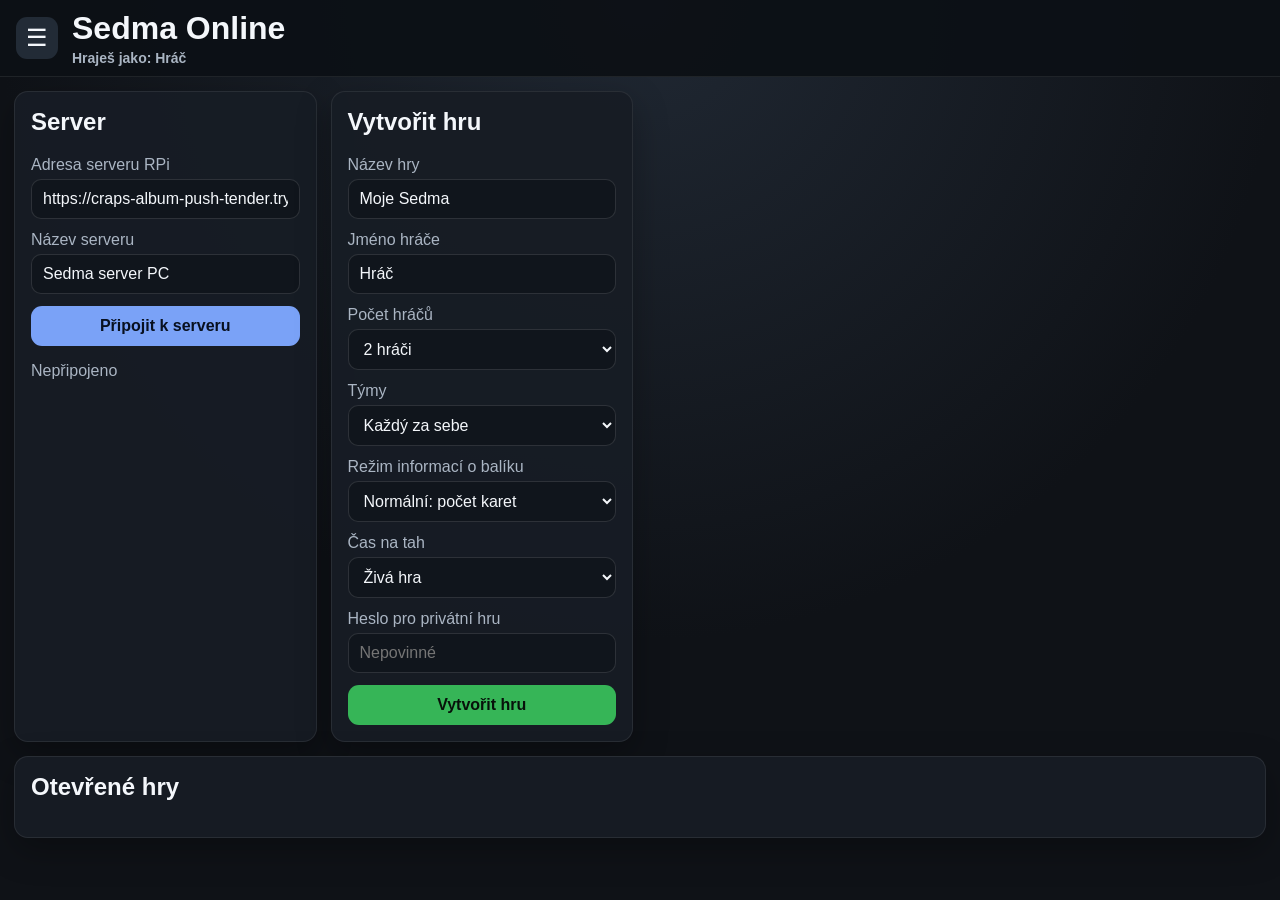
==== games/sedma-web/client/index.html @ 1f587c12 "Add files via upload" ====
<!DOCTYPE html>
<html lang="cs">
<head>
    <meta charset="UTF-8">
    <title>Sedma Online</title>
    <meta name="viewport" content="width=device-width, initial-scale=1.0">
    <link rel="stylesheet" href="css/style.css">
</head>
<body>
    <div class="app-shell">
        <header class="app-header">
            <button id="menuButton" class="menu-button" type="button" title="Menu">☰</button>
            <div class="app-title">
                <h1>Sedma Online</h1>
                <p id="activePlayerName" class="active-player-name">Nepřihlášen</p>
            </div>
        </header>

        <main class="screen-layout">
            <section id="menuScreen" class="screen active">
                <div class="panel">
                    <h2>Server</h2>
                    <label>
                        Adresa serveru RPi
                        <input id="serverUrlInput" type="text" value="https://craps-album-push-tender.trycloudflare.com ">
                    </label>
                    <label>
                        Název serveru
                        <input id="serverNameInput" type="text" value="Sedma server PC">
                    </label>
                    <button id="connectButton" class="secondary-button" type="button">Připojit k serveru</button>
                    <p id="connectionStatus" class="status-text">Nepřipojeno</p>
                </div>

                <div class="panel">
                    <h2>Vytvořit hru</h2>

                    <label>Název hry<input id="gameNameInput" type="text" value="Moje Sedma"></label>
                    <label>Jméno hráče<input id="playerNameInput" type="text" value="Hráč"></label>

                    <label>
                        Počet hráčů
                        <select id="maxPlayersSelect">
                            <option value="2">2 hráči</option>
                            <option value="3">3 hráči</option>
                            <option value="4">4 hráči</option>
                        </select>
                    </label>

                    <label>
                        Týmy
                        <select id="teamModeSelect">
                            <option value="solo">Každý za sebe</option>
                            <option value="opposite">Standard: 1+3 proti 2+4</option>
                            <option value="random">Náhodné týmy</option>
                        </select>
                    </label>

                    <label>
                        Režim informací o balíku
                        <select id="assistModeSelect">
                            <option value="normal">Normální: počet karet</option>
                            <option value="blind">Slepý: nic během hry</option>
                            <option value="amateur">Začátečník: seznam karet v balíku</option>
                        </select>
                    </label>

                    <label>
                        Čas na tah
                        <select id="turnTimeModeSelect">
                            <option value="live">Živá hra</option>
                            <option value="1h">1 hodina</option>
                            <option value="12h">12 hodin</option>
                            <option value="24h">24 hodin</option>
                        </select>
                    </label>

                    <label>Heslo pro privátní hru<input id="passwordInput" type="text" placeholder="Nepovinné"></label>
                    <button id="createGameButton" class="primary-button" type="button">Vytvořit hru</button>
                </div>

                <div class="panel wide-panel">
                    <h2>Otevřené hry</h2>
                    <div id="gamesList" class="games-list"></div>
                </div>
            </section>

            <section id="lobbyScreen" class="screen">
                <div class="panel lobby-panel">
                    <h2 id="lobbyTitle">Lobby</h2>
                    <p id="lobbyInfo"></p>
                    <div id="playersList" class="players-list"></div>
                    <div class="lobby-actions">
                        <button id="readyButton" class="primary-button" type="button">Jsem připraven</button>
                        <button id="fillBotsButton" class="secondary-button" type="button">Doplnit počítače</button>
                    </div>
                </div>
            </section>

            <section id="gameScreen" class="screen">
                <div class="game-layout">
                    <aside id="desktopSidePanel" class="desktop-side-panel">
                        <div class="side-panel-header">
                            <strong>Menu hry</strong>
                            <button id="closeSidePanelButton" class="secondary-button small" type="button">Zavřít</button>
                        </div>

                        <h3>Hra</h3>
                        <div id="sideGameInfo" class="side-box"></div>

                        <h3>Hráči</h3>
                        <div id="sidePlayersInfo" class="side-box"></div>

                        <h3>Pozice balíčku</h3>
                        <div class="deck-position-buttons">
                            <button class="deck-pos-button" data-deck-position="left" type="button">Vlevo</button>
                            <button class="deck-pos-button active" data-deck-position="center" type="button">Střed</button>
                            <button class="deck-pos-button" data-deck-position="right" type="button">Vpravo</button>
                        </div>

                        <h3>Akce</h3>
                        <button id="leaveGameSideButton" class="danger-button full" type="button">Opustit hru</button>
                        <button id="leaveTableSideButton" class="danger-button full" type="button">Odejít od stolu</button>
                    </aside>

                    <div id="gameTable" class="game-table deck-pos-center">
                        <div class="player-zone player-top" id="playerTop"></div>
                        <div class="player-zone player-left" id="playerLeft"></div>
                        <div class="player-zone player-right" id="playerRight"></div>

                        <div class="table-center">
                            <div id="serverSpinner" class="server-spinner hidden"></div>
                            <button id="deckButton" class="deck-button" type="button" title="Klikni pro informace o balíku">
                                <span id="deckInfoBadge" class="deck-info-badge hidden"></span>
                            </button>
                            <div id="playedCards" class="played-cards"></div>
                            <div id="resultOverlay" class="result-overlay hidden"></div>
                        </div>

                        <div class="player-bottom-area">
                            <button id="discardSlot" class="discard-slot" type="button">Odklad</button>
                            <div class="bottom-main-area">
                                <div class="player-zone player-bottom" id="playerBottom"></div>
                                <button id="fireButton" class="fire-button hidden" type="button">FIRE</button>
                                <button id="passButton" class="pass-button hidden" type="button">PASS</button>
                            </div>
                        </div>
                    </div>
                </div>
            </section>
        </main>
    </div>

    <div id="toast" class="toast hidden"></div>

    <div id="deckModal" class="modal hidden">
        <div class="modal-card">
            <button id="deckModalCloseButton" class="modal-close" type="button">×</button>
            <h2>Informace o balíku</h2>
            <div id="deckModalContent"></div>
        </div>
    </div>

    <script src="https://cdn.socket.io/4.7.5/socket.io.min.js"></script>
    <script src="js/app.js"></script>
</body>
</html>
---- games/sedma-web/client/css/style.css ----
:root {
    --bg: #0f1217;
    --panel: #171d25;
    --panel-2: #222b36;
    --text: #f4f7fb;
    --muted: #aab5c3;
    --accent: #36b557;
    --danger: #d73f3f;
    --danger-dark: #9d2525;
    --table: #15502e;
    --table-dark: #0f321f;
    --wood: #6b4328;
    --border-soft: rgba(255,255,255,0.12);
    --card-w: clamp(54px, 7.8vmin, 92px);
    --card-h: clamp(78px, 11.2vmin, 132px);
    --my-card-w: clamp(70px, 9.6vmin, 118px);
    --my-card-h: clamp(100px, 13.8vmin, 168px);
    --overlap: clamp(-44px, -3.4vmin, -22px);
    --radius: 14px;
}

* { box-sizing: border-box; }
html, body { margin: 0; min-height: 100%; }
body {
    font-family: Arial, Helvetica, sans-serif;
    background: radial-gradient(circle at top, #202833 0%, var(--bg) 58%);
    color: var(--text);
    overflow: hidden;
}
button, input, select { font: inherit; }
button { touch-action: manipulation; }

.app-shell { min-height: 100vh; display: flex; flex-direction: column; }
.app-header {
    min-height: 70px;
    display: flex;
    align-items: center;
    gap: 14px;
    padding: 10px 16px;
    background: rgba(12, 16, 22, 0.95);
    border-bottom: 1px solid rgba(255,255,255,0.08);
}
.app-title { flex: 1; }
.app-header h1 { margin: 0; font-size: clamp(22px, 3vw, 32px); }
.app-header p { margin: 3px 0 0; color: var(--muted); font-size: 14px; }
.header-actions { display: flex; gap: 10px; }
.menu-button {
    width: 42px; height: 42px; border: 0; border-radius: 11px;
    background: var(--panel-2); color: var(--text); cursor: pointer; font-size: 24px;
}

.screen-layout { flex: 1; padding: 14px; overflow: auto; }
.screen { display: none; }
.screen.active { display: grid; grid-template-columns: repeat(auto-fit, minmax(280px, 1fr)); gap: 14px; }
#gameScreen.active { display: block; overflow: hidden; }
.panel {
    background: rgba(23,29,37,0.96);
    border: 1px solid rgba(255,255,255,0.08);
    border-radius: var(--radius);
    padding: 16px;
    box-shadow: 0 12px 35px rgba(0,0,0,0.28);
}
.panel h2 { margin-top: 0; }
.wide-panel { grid-column: 1 / -1; }
label { display: block; margin-bottom: 12px; color: var(--muted); }
input, select {
    width: 100%; margin-top: 5px; padding: 10px 11px; border-radius: 10px;
    border: 1px solid rgba(255,255,255,0.12); background: #10151c; color: var(--text);
}
.primary-button, .secondary-button, .danger-button {
    padding: 11px 14px; border: 0; border-radius: 11px; cursor: pointer; font-weight: 800;
}
.primary-button { width: 100%; color: #07110a; background: var(--accent); }
.secondary-button { width: 100%; color: #08101f; background: #7aa2f7; }
.danger-button { color: white; background: linear-gradient(180deg, var(--danger), var(--danger-dark)); }
.danger-button.full { width: 100%; margin-bottom: 8px; }
.status-text { color: var(--muted); }
.games-list, .players-list { display: grid; gap: 10px; }
.lobby-actions { display: grid; grid-template-columns: 1fr 1fr; gap: 10px; margin-top: 14px; }
.game-row, .player-row {
    display: grid; grid-template-columns: 1fr auto auto; gap: 10px; align-items: center;
    padding: 12px; border-radius: 12px; background: rgba(255,255,255,0.055);
}
.game-row small, .player-row small { color: var(--muted); }
.join-button { border: 0; border-radius: 10px; padding: 9px 12px; background: #f2cc60; cursor: pointer; font-weight: 800; }

.game-layout {
    height: calc(100vh - 98px);
    display: grid;
    grid-template-columns: minmax(250px, 300px) 1fr;
    gap: 12px;
    overflow: hidden;
}
.desktop-side-panel {
    background: rgba(18,23,31,0.96);
    border: 1px solid rgba(255,255,255,0.08);
    border-radius: 14px;
    padding: 12px;
    overflow: auto;
}
.desktop-side-panel h3 { margin: 10px 0 8px; font-size: 14px; color: #dce6f3; text-transform: uppercase; }
.side-box {
    padding: 10px;
    border-radius: 11px;
    background: rgba(255,255,255,0.045);
    border: 1px solid rgba(255,255,255,0.08);
    color: var(--muted);
    font-size: 14px;
}
.side-player { display: grid; grid-template-columns: auto 1fr auto; gap: 8px; align-items: center; padding: 6px 0; border-bottom: 1px solid rgba(255,255,255,0.07); }
.side-player:last-child { border-bottom: 0; }
.seat-badge { width: 26px; height: 26px; display: grid; place-items: center; border-radius: 50%; background: #246bdf; color: white; font-weight: 900; }
.deck-position-buttons { display: grid; grid-template-columns: 1fr 1fr 1fr; gap: 8px; }
.deck-pos-button {
    padding: 10px 6px; border-radius: 10px; border: 1px solid rgba(255,255,255,0.12);
    background: #10151c; color: var(--text); cursor: pointer;
}
.deck-pos-button.active { outline: 2px solid var(--accent); background: rgba(54,181,87,0.20); }

.game-table {
    position: relative;
    width: 100%;
    height: 100%;
    min-height: 460px;
    border-radius: 26px;
    overflow: hidden;
    background:
        radial-gradient(circle at center, rgba(255,255,255,0.06) 0, transparent 33%),
        linear-gradient(135deg, var(--table), var(--table-dark));
    border: 9px solid var(--wood);
    box-shadow: inset 0 0 30px rgba(0,0,0,0.35), 0 18px 42px rgba(0,0,0,0.35);
}
.player-zone {
    position: absolute;
    display: flex;
    align-items: center;
    justify-content: center;
    gap: 0;
    padding: 6px;
}
.player-bottom-area {
    position: absolute;
    left: 5%; right: 5%; bottom: 2%;
    height: 24%;
    display: grid;
    grid-template-columns: minmax(66px, 0.24fr) 1fr;
    align-items: end;
    gap: 12px;
}
.player-bottom { position: relative; inset: auto; height: 100%; justify-content: center; align-items: end; }
.player-top { left: 18%; right: 18%; top: 2%; height: 18%; }
.player-left { top: 24%; bottom: 25%; left: 1%; width: 16%; flex-direction: column; }
.player-right { top: 24%; bottom: 25%; right: 1%; width: 16%; flex-direction: column; }
.table-center {
    position: absolute;
    left: 20%; right: 20%; top: 24%; bottom: 29%;
}
.discard-slot {
    align-self: end;
    width: var(--my-card-w); height: var(--my-card-h);
    min-width: 66px; min-height: 92px;
    border: 3px solid #8eed9b;
    border-radius: 12px;
    color: rgba(210,255,218,0.75);
    display: grid; place-items: center;
    font-size: 13px; font-weight: 700;
    background: rgba(142,237,155,0.08);
}

.deck-button {
    position: absolute;
    width: var(--card-w); height: var(--card-h);
    border: 2px solid rgba(255,255,255,0.42); border-radius: 12px;
    background: repeating-linear-gradient(45deg, #202833, #202833 8px, #33435b 8px, #33435b 16px);
    color: white; cursor: pointer; box-shadow: 0 12px 25px rgba(0,0,0,0.30); z-index: 2;
}
.deck-pos-left .deck-button { left: 4%; top: 45%; transform: translateY(-50%); }
.deck-pos-center .deck-button { left: 50%; top: 47%; transform: translate(-50%, -50%); }
.deck-pos-right .deck-button { right: 4%; top: 45%; transform: translateY(-50%); }
.deck-info-badge {
    position: absolute; inset: 0; display: grid; place-items: center;
    border-radius: 10px; background: rgba(0,0,0,0.72);
    font-size: clamp(22px, 4vmin, 42px); font-weight: 900;
}
.played-cards { position: absolute; inset: 0; pointer-events: none; }
.play-area-label {
    position: absolute; left: 50%; top: 18%; transform: translateX(-50%);
    color: rgba(255,255,255,0.76); font-weight: 800; padding: 6px 12px;
    background: rgba(0,0,0,0.20); border-radius: 999px;
}

.card {
    position: relative;
    width: var(--card-w); height: var(--card-h);
    min-width: 38px; min-height: 54px;
    max-width: 92px; max-height: 132px;
    margin-left: var(--overlap);
    border-radius: 10px;
    background: #f8f8f8;
    color: #111;
    border: 1px solid rgba(0,0,0,0.25);
    box-shadow: 0 6px 12px rgba(0,0,0,0.28);
    cursor: pointer;
    display: grid;
    grid-template-rows: auto 1fr auto;
    padding: 7px;
    user-select: none;
}
.card:first-child { margin-left: 0; }
.player-bottom .card { width: var(--my-card-w); height: var(--my-card-h); max-width: 122px; max-height: 170px; }
.card.back { background: repeating-linear-gradient(45deg, #26364d, #26364d 8px, #375279 8px, #375279 16px); color: transparent; cursor: default; }
.card.red { color: #b10f2e; }
.card-corner { font-weight: 900; line-height: 1; font-size: clamp(12px, 2.2vmin, 22px); }
.card-suit { align-self: center; justify-self: center; font-size: clamp(20px, 4vmin, 40px); }

.table-card {
    position: absolute;
    width: var(--card-w); height: var(--card-h);
    max-width: 92px; max-height: 132px;
    margin: 0;
    pointer-events: none;
}
.table-card.pos-bottom { left: 50%; bottom: 6%; transform: translateX(-50%); z-index: 4; }
.table-card.pos-top { left: 50%; top: 4%; transform: translateX(-50%) rotate(180deg); z-index: 2; }
.table-card.pos-left { left: 31%; top: 42%; transform: translate(-50%, -50%) rotate(90deg); z-index: 3; }
.table-card.pos-right { right: 31%; top: 42%; transform: translate(50%, -50%) rotate(-90deg); z-index: 3; }
.table-card.pos-bottom + .table-card.pos-top { margin-top: -20px; }
.player-name {
    position: absolute;
    padding: 4px 8px;
    border-radius: 999px;
    background: rgba(0,0,0,0.38);
    color: white;
    font-size: 12px;
    white-space: nowrap;
    z-index: 3;
}
.player-bottom .player-name { bottom: 100%; }
.player-top .player-name { top: 100%; }
.player-left .player-name { bottom: 100%; }
.player-right .player-name { bottom: 100%; }

.server-spinner {
    position: absolute; left: 50%; top: 50%; transform: translate(-50%, -50%);
    width: 58px; height: 58px; border-radius: 50%;
    border: 6px solid rgba(255,255,255,0.25); border-top-color: white;
    animation: spin 0.8s linear infinite; z-index: 10;
}
.toast {
    position: fixed; left: 50%; bottom: 20px; transform: translateX(-50%);
    max-width: min(92vw, 760px); padding: 14px 18px; border-radius: 14px;
    background: rgba(0,0,0,0.88); color: white; z-index: 99;
}
.hidden { display: none !important; }
@keyframes spin { to { transform: translate(-50%, -50%) rotate(360deg); } }

.modal {
    position: fixed; inset: 0; z-index: 100;
    background: rgba(0,0,0,0.68);
    display: grid; place-items: center;
    padding: 18px;
}
.modal-card {
    width: min(760px, 96vw);
    max-height: 82vh;
    overflow: auto;
    position: relative;
    background: #111821;
    border: 1px solid rgba(255,255,255,0.12);
    border-radius: 16px;
    padding: 18px;
    box-shadow: 0 20px 70px rgba(0,0,0,0.55);
}
.modal-close {
    position: absolute; right: 12px; top: 12px;
    width: 38px; height: 38px;
    border: 0; border-radius: 10px;
    background: var(--panel-2); color: white;
    font-size: 24px; cursor: pointer;
}
.remaining-grid { display: grid; gap: 10px; }
.remaining-suit-row { display: flex; gap: 7px; align-items: center; flex-wrap: wrap; padding: 8px; border-radius: 10px; background: rgba(255,255,255,0.05); }
.mini-card {
    min-width: 44px; min-height: 58px; display: grid; place-items: center; gap: 0;
    border-radius: 8px; background: #f8f8f8; color: #111; font-weight: 900;
}
.mini-card.red { color: #b10f2e; }

@media (min-width: 1181px) {
    .game-table { max-width: 1480px; margin: 0 auto; }
}

@media (min-width: 769px) and (max-width: 1180px) {
    .game-layout { grid-template-columns: 220px 1fr; }
    :root { --card-w: clamp(48px, 7.5vmin, 82px); --card-h: clamp(68px, 10.8vmin, 118px); --my-card-w: clamp(62px, 9.4vmin, 104px); --my-card-h: clamp(88px, 13.3vmin, 146px); }
}

@media (orientation: landscape) and (max-height: 680px) {
    body { overflow: hidden; }
    .app-header { min-height: 48px; padding: 5px 8px; }
    .app-title { display: none; }
    .screen-layout { padding: 6px; overflow: hidden; }
    .game-layout { height: calc(100vh - 60px); grid-template-columns: 1fr; }
    .desktop-side-panel { display: none; }
    .header-actions { display: none; }
    .game-table { border-width: 6px; border-radius: 18px; min-height: 320px; }
    .player-bottom-area { left: 3%; right: 3%; bottom: 1.5%; height: 26%; grid-template-columns: minmax(48px, 0.18fr) 1fr; }
    .player-top { left: 20%; right: 20%; height: 16%; }
    .table-center { left: 18%; right: 18%; top: 22%; bottom: 31%; }
    :root { --card-w: 8.8vmin; --card-h: 12.5vmin; --my-card-w: 11vmin; --my-card-h: 15.5vmin; --overlap: -3.3vmin; }
}

@media (orientation: portrait) and (max-width: 820px) {
    body { overflow: hidden; }
    .app-header { min-height: 48px; padding: 5px 8px; }
    .app-title { display: none; }
    .screen-layout { padding: 6px; overflow: hidden; }
    .game-layout { height: calc(100vh - 60px); grid-template-columns: 1fr; }
    .desktop-side-panel { display: none; }
    .header-actions { display: none; }
    .game-table { border-width: 6px; border-radius: 18px; min-height: 0; }
    .player-bottom-area { left: 2%; right: 2%; bottom: 1.5%; height: 25%; grid-template-columns: minmax(58px, 0.24fr) 1fr; gap: 6px; }
    .player-top { left: 10%; right: 10%; top: 2%; height: 14%; }
    .player-left, .player-right { width: 16%; top: 20%; bottom: 30%; }
    .table-center { left: 12%; right: 12%; top: 20%; bottom: 32%; }
    .deck-pos-left .deck-button { left: 3%; }
    .deck-pos-right .deck-button { right: 3%; }
    .discard-slot { font-size: 11px; border-width: 2px; }
    :root { --card-w: 12vmin; --card-h: 17vmin; --my-card-w: 17vmin; --my-card-h: 24vmin; --overlap: -7vmin; }
}

@media (max-width: 520px) {
    .lobby-actions { grid-template-columns: 1fr; }
}

/* V4: odkladová hromádka, PASS a vizuální stav hratelných karet */
.bottom-main-area {
    display: grid;
    grid-template-columns: 1fr auto;
    gap: 10px;
    align-items: end;
    height: 100%;
}

.pass-button {
    align-self: end;
    min-width: clamp(64px, 9vw, 96px);
    height: clamp(42px, 6vw, 58px);
    border: 2px solid rgba(255, 255, 255, 0.35);
    border-radius: 14px;
    background: rgba(10, 10, 10, 0.72);
    color: white;
    font-size: clamp(15px, 2.6vmin, 22px);
    font-weight: 900;
    cursor: pointer;
    box-shadow: 0 8px 18px rgba(0,0,0,0.35);
}

.pass-button.hidden {
    display: none;
}

.pass-button:hover {
    background: rgba(35, 35, 35, 0.9);
}

.card.not-playable {
    opacity: 0.42;
    filter: grayscale(0.75);
    cursor: not-allowed;
}


.play-prompt {
    position: absolute;
    left: 50%;
    bottom: calc(100% + 6px);
    transform: translateX(-50%);
    color: rgba(255,255,255,0.88);
    background: rgba(0,0,0,0.46);
    border: 1px solid rgba(255,255,255,0.14);
    border-radius: 999px;
    padding: 5px 10px;
    font-size: clamp(11px, 1.8vmin, 14px);
    font-weight: 800;
    white-space: nowrap;
}

.discard-slot {
    cursor: default;
}

.discard-slot.won-pile {
    border-color: rgba(255,255,255,0.22);
    background: transparent;
    padding: 0;
    cursor: pointer;
    position: relative;
}

.discard-slot.empty {
    cursor: default;
}

.discard-slot .small-card {
    width: 100%;
    height: 100%;
    margin: 0;
}

.won-pile-count {
    position: absolute;
    right: -8px;
    bottom: -8px;
    min-width: 26px;
    height: 26px;
    padding: 0 7px;
    border-radius: 999px;
    background: rgba(0,0,0,0.82);
    color: white;
    font-size: 13px;
    font-weight: 900;
    display: grid;
    place-items: center;
}

@media (max-width: 900px) and (orientation: portrait) {
    .bottom-main-area { grid-template-columns: 1fr auto auto; gap: 6px; }
    .pass-button { min-width: 58px; height: 42px; border-radius: 10px; }
    .play-prompt { max-width: 82vw; white-space: normal; text-align: center; }
}

@media (max-height: 560px) and (orientation: landscape) {
    .bottom-main-area { gap: 6px; }
    .pass-button { min-width: 62px; height: 40px; }
    .play-prompt { bottom: calc(100% + 2px); }
}

/* V5: boční panel je skrytý pod tlačítkem ☰, neviditelný při běžné hře */
.game-layout {
    grid-template-columns: 1fr !important;
}

.desktop-side-panel {
    display: block !important;
    position: fixed;
    top: 0;
    left: 0;
    z-index: 1000;
    width: min(340px, 88vw);
    height: 100vh;
    border-radius: 0 16px 16px 0;
    transform: translateX(-105%);
    transition: transform 160ms ease-out;
    box-shadow: 18px 0 40px rgba(0,0,0,0.45);
}

.desktop-side-panel.open {
    transform: translateX(0);
}

.side-panel-header {
    display: flex;
    align-items: center;
    justify-content: space-between;
    gap: 10px;
    margin-bottom: 12px;
}

.secondary-button.small {
    width: auto;
    padding: 8px 10px;
    border-radius: 9px;
    font-size: 13px;
}

/* V5: karty se už nezvýrazňují zeleným okrajem */
.card.playable {
    outline: none !important;
    outline-offset: 0 !important;
}

.card.not-playable {
    opacity: 1 !important;
    filter: none !important;
    cursor: pointer !important;
}

/* V5: po kliknutí na vyhraný balíček se body ukážou přímo uprostřed karty */
.won-pile-points {
    width: 100%;
    height: 100%;
    display: grid;
    place-items: center;
    border-radius: 10px;
    background: rgba(0,0,0,0.74);
    color: white;
    font-size: clamp(28px, 5vmin, 54px);
    font-weight: 950;
    line-height: 1;
}

.won-pile-count {
    display: none !important;
}


/* V7: FIRE a konečný výsledek bez změny rozložení stolu */
.fire-button {
    align-self: end;
    min-width: clamp(64px, 9vw, 96px);
    height: clamp(42px, 6vw, 58px);
    border: 3px solid rgba(255, 220, 0, 0.95);
    border-radius: 14px;
    background: rgba(180, 20, 0, 0.95);
    color: rgb(255, 235, 0);
    font-size: clamp(15px, 2.6vmin, 22px);
    font-weight: 1000;
    cursor: pointer;
    box-shadow: 0 8px 18px rgba(0,0,0,0.35);
}

.fire-button.hidden {
    display: none;
}

.fire-button:hover {
    background: rgba(220, 30, 0, 0.98);
}

.result-overlay {
    position: absolute;
    left: 50%;
    top: 50%;
    transform: translate(-50%, -50%);
    z-index: 18;
    min-width: min(420px, 84vw);
    max-width: min(560px, 90vw);
    padding: 18px 22px;
    border-radius: 18px;
    border: 1px solid rgba(255,255,255,0.18);
    background: rgba(0, 0, 0, 0.10);
    backdrop-filter: blur(4px);
    color: white;
    text-align: center;
    box-shadow: 0 16px 36px rgba(0,0,0,0.45);
    pointer-events: none;
}

.result-overlay.hidden {
    display: none;
}

.result-overlay.fire-result {
    border: 2px solid rgba(255, 200, 0, 0.8);
    background: rgba(120, 18, 0, 0.18);
}

.result-title {
    font-size: clamp(18px, 3vmin, 28px);
    font-weight: 1000;
    margin-bottom: 8px;
}

.result-winner {
    font-size: clamp(16px, 2.6vmin, 24px);
    font-weight: 900;
    margin-bottom: 8px;
}

.result-text,
.result-match-points {
    font-size: clamp(13px, 2vmin, 16px);
    font-weight: 700;
    opacity: 0.95;
}

.result-scores {
    display: grid;
    gap: 5px;
    margin-top: 12px;
}

.result-score-row {
    display: flex;
    align-items: center;
    justify-content: space-between;
    gap: 14px;
    padding: 5px 8px;
    border-radius: 10px;
    background: rgba(0,0,0,0.18);
}

@media (max-width: 900px) and (orientation: portrait) {
    .fire-button { min-width: 58px; height: 42px; border-radius: 10px; }
    .result-overlay { min-width: min(330px, 86vw); padding: 14px 16px; }
}

@media (max-height: 560px) and (orientation: landscape) {
    .fire-button { min-width: 62px; height: 40px; }
    .result-overlay { padding: 12px 16px; }
}


.active-player-name {
    margin: 3px 0 0;
    color: var(--muted);
    font-size: 14px;
    font-weight: 700;
}

.result-overlay {
    pointer-events: auto;
}

.result-continue-button {
    margin-top: 12px;
    max-width: 220px;
}
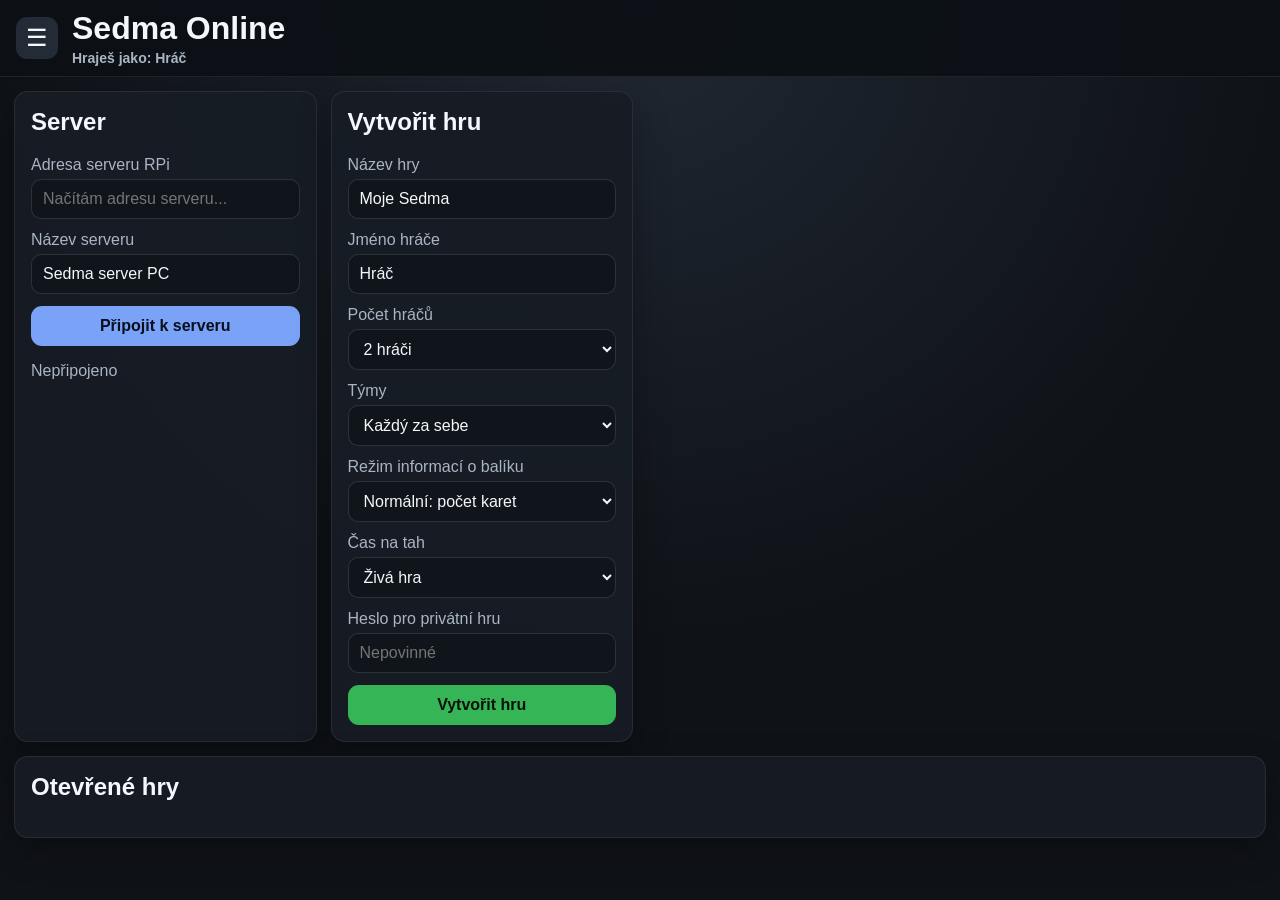
==== commit e10f2767: "Add files via upload" ====
--- a/games/sedma-web/client/index.html
+++ b/games/sedma-web/client/index.html
@@ -22,7 +22,7 @@
                     <h2>Server</h2>
                     <label>
                         Adresa serveru RPi
-                        <input id="serverUrlInput" type="text" value="https://craps-album-push-tender.trycloudflare.com ">
+                        <input id="serverUrlInput" type="text" placeholder="Načítám adresu serveru...">
                     </label>
                     <label>
                         Název serveru
--- a/games/sedma-web/client/css/style.css
+++ b/games/sedma-web/client/css/style.css
@@ -92,11 +92,28 @@
     overflow: hidden;
 }
 .desktop-side-panel {
-    background: rgba(18,23,31,0.96);
-    border: 1px solid rgba(255,255,255,0.08);
-    border-radius: 14px;
-    padding: 12px;
-    overflow: auto;
+    position: fixed;
+    top: 0;
+    left: 0;
+
+    width: 320px;
+    max-width: 90vw;
+    height: 100vh;
+
+    background: #111827;
+
+    z-index: 9999;
+
+    transform: translateX(-100%);
+    transition: transform 0.25s ease;
+
+    overflow-y: auto;
+
+    box-shadow: 0 0 20px rgba(0,0,0,0.5);
+}
+
+.desktop-side-panel.open {
+    transform: translateX(0);
 }
 .desktop-side-panel h3 { margin: 10px 0 8px; font-size: 14px; color: #dce6f3; text-transform: uppercase; }
 .side-box {
@@ -617,3 +634,91 @@
     margin-top: 12px;
     max-width: 220px;
 }
+
+/* FIX: scroll lobby/menu + boční menu */
+
+html,
+body {
+    width: 100%;
+    height: 100%;
+    min-height: 100%;
+}
+
+body {
+    overflow: hidden;
+}
+
+.app-shell {
+    height: 100dvh;
+    min-height: 100dvh;
+    overflow: hidden;
+}
+
+.screen-layout {
+    flex: 1;
+    min-height: 0;
+    overflow-y: auto !important;
+    overflow-x: hidden;
+    -webkit-overflow-scrolling: touch;
+}
+
+/* Menu a lobby musí být scrollovatelné */
+#menuScreen.active,
+#lobbyScreen.active {
+    min-height: max-content;
+    overflow: visible;
+}
+
+/* Herní stůl držíme bez scrollování stránky */
+#gameScreen.active {
+    height: 100%;
+    min-height: 0;
+    overflow: hidden;
+}
+
+.game-layout {
+    height: calc(100dvh - 98px);
+    min-height: 0;
+    overflow: hidden;
+}
+
+/* Boční panel pod třemi čárkami musí být vždy nad vším a scrollovatelný */
+.desktop-side-panel {
+    display: block !important;
+    position: fixed !important;
+    top: 0;
+    left: 0;
+    width: min(340px, 88vw);
+    height: 100dvh;
+    max-height: 100dvh;
+    overflow-y: auto !important;
+    overflow-x: hidden;
+    z-index: 99999 !important;
+    transform: translateX(-105%);
+    transition: transform 160ms ease-out;
+}
+
+.desktop-side-panel.open {
+    transform: translateX(0);
+}
+
+/* Mobil/tablet nesmí zabít scroll v menu/lobby */
+@media (orientation: landscape) and (max-height: 680px) {
+    .screen-layout {
+        overflow-y: auto !important;
+    }
+
+    #gameScreen.active {
+        overflow: hidden !important;
+    }
+}
+
+@media (orientation: portrait) and (max-width: 820px) {
+    .screen-layout {
+        overflow-y: auto !important;
+    }
+
+    #gameScreen.active {
+        overflow: hidden !important;
+    }
+}
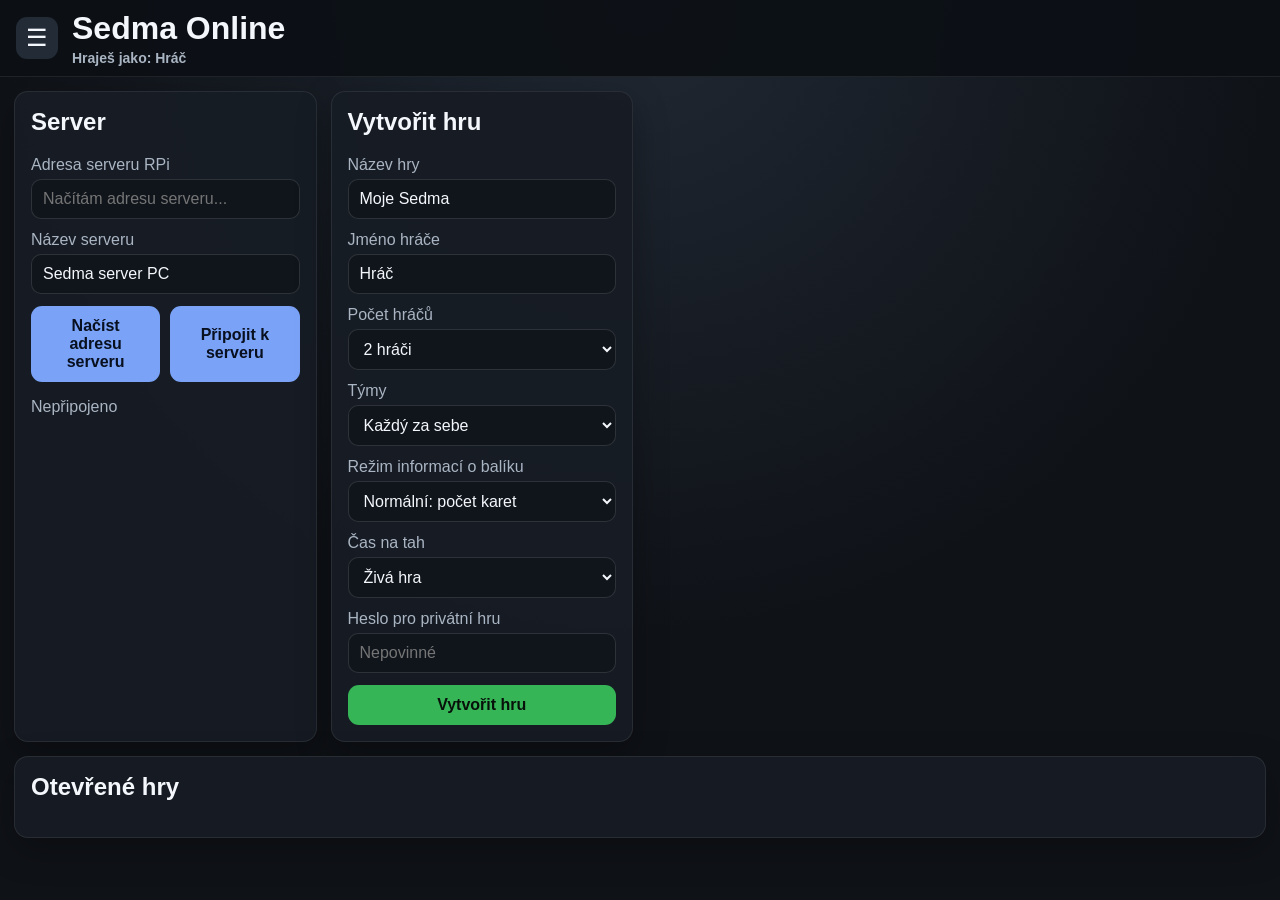
==== commit 7e99257e: "Add files via upload" ====
--- a/games/sedma-web/client/index.html
+++ b/games/sedma-web/client/index.html
@@ -28,7 +28,15 @@
                         Název serveru
                         <input id="serverNameInput" type="text" value="Sedma server PC">
                     </label>
-                    <button id="connectButton" class="secondary-button" type="button">Připojit k serveru</button>
+                    <div class="server-buttons">
+                        <button id="loadServerUrlButton" class="secondary-button" type="button">
+                            Načíst adresu serveru
+                        </button>
+
+                        <button id="connectButton" class="secondary-button" type="button">
+                            Připojit k serveru
+                        </button>
+                    </div>
                     <p id="connectionStatus" class="status-text">Nepřipojeno</p>
                 </div>
 
--- a/games/sedma-web/client/css/style.css
+++ b/games/sedma-web/client/css/style.css
@@ -1,724 +1,10 @@
-:root {
-    --bg: #0f1217;
-    --panel: #171d25;
-    --panel-2: #222b36;
-    --text: #f4f7fb;
-    --muted: #aab5c3;
-    --accent: #36b557;
-    --danger: #d73f3f;
-    --danger-dark: #9d2525;
-    --table: #15502e;
-    --table-dark: #0f321f;
-    --wood: #6b4328;
-    --border-soft: rgba(255,255,255,0.12);
-    --card-w: clamp(54px, 7.8vmin, 92px);
-    --card-h: clamp(78px, 11.2vmin, 132px);
-    --my-card-w: clamp(70px, 9.6vmin, 118px);
-    --my-card-h: clamp(100px, 13.8vmin, 168px);
-    --overlap: clamp(-44px, -3.4vmin, -22px);
-    --radius: 14px;
-}
-
-* { box-sizing: border-box; }
-html, body { margin: 0; min-height: 100%; }
-body {
-    font-family: Arial, Helvetica, sans-serif;
-    background: radial-gradient(circle at top, #202833 0%, var(--bg) 58%);
-    color: var(--text);
-    overflow: hidden;
-}
-button, input, select { font: inherit; }
-button { touch-action: manipulation; }
-
-.app-shell { min-height: 100vh; display: flex; flex-direction: column; }
-.app-header {
-    min-height: 70px;
-    display: flex;
-    align-items: center;
-    gap: 14px;
-    padding: 10px 16px;
-    background: rgba(12, 16, 22, 0.95);
-    border-bottom: 1px solid rgba(255,255,255,0.08);
-}
-.app-title { flex: 1; }
-.app-header h1 { margin: 0; font-size: clamp(22px, 3vw, 32px); }
-.app-header p { margin: 3px 0 0; color: var(--muted); font-size: 14px; }
-.header-actions { display: flex; gap: 10px; }
-.menu-button {
-    width: 42px; height: 42px; border: 0; border-radius: 11px;
-    background: var(--panel-2); color: var(--text); cursor: pointer; font-size: 24px;
-}
-
-.screen-layout { flex: 1; padding: 14px; overflow: auto; }
-.screen { display: none; }
-.screen.active { display: grid; grid-template-columns: repeat(auto-fit, minmax(280px, 1fr)); gap: 14px; }
-#gameScreen.active { display: block; overflow: hidden; }
-.panel {
-    background: rgba(23,29,37,0.96);
-    border: 1px solid rgba(255,255,255,0.08);
-    border-radius: var(--radius);
-    padding: 16px;
-    box-shadow: 0 12px 35px rgba(0,0,0,0.28);
-}
-.panel h2 { margin-top: 0; }
-.wide-panel { grid-column: 1 / -1; }
-label { display: block; margin-bottom: 12px; color: var(--muted); }
-input, select {
-    width: 100%; margin-top: 5px; padding: 10px 11px; border-radius: 10px;
-    border: 1px solid rgba(255,255,255,0.12); background: #10151c; color: var(--text);
-}
-.primary-button, .secondary-button, .danger-button {
-    padding: 11px 14px; border: 0; border-radius: 11px; cursor: pointer; font-weight: 800;
-}
-.primary-button { width: 100%; color: #07110a; background: var(--accent); }
-.secondary-button { width: 100%; color: #08101f; background: #7aa2f7; }
-.danger-button { color: white; background: linear-gradient(180deg, var(--danger), var(--danger-dark)); }
-.danger-button.full { width: 100%; margin-bottom: 8px; }
-.status-text { color: var(--muted); }
-.games-list, .players-list { display: grid; gap: 10px; }
-.lobby-actions { display: grid; grid-template-columns: 1fr 1fr; gap: 10px; margin-top: 14px; }
-.game-row, .player-row {
-    display: grid; grid-template-columns: 1fr auto auto; gap: 10px; align-items: center;
-    padding: 12px; border-radius: 12px; background: rgba(255,255,255,0.055);
-}
-.game-row small, .player-row small { color: var(--muted); }
-.join-button { border: 0; border-radius: 10px; padding: 9px 12px; background: #f2cc60; cursor: pointer; font-weight: 800; }
-
-.game-layout {
-    height: calc(100vh - 98px);
-    display: grid;
-    grid-template-columns: minmax(250px, 300px) 1fr;
-    gap: 12px;
-    overflow: hidden;
-}
-.desktop-side-panel {
-    position: fixed;
-    top: 0;
-    left: 0;
-
-    width: 320px;
-    max-width: 90vw;
-    height: 100vh;
-
-    background: #111827;
-
-    z-index: 9999;
-
-    transform: translateX(-100%);
-    transition: transform 0.25s ease;
-
-    overflow-y: auto;
-
-    box-shadow: 0 0 20px rgba(0,0,0,0.5);
-}
-
-.desktop-side-panel.open {
-    transform: translateX(0);
-}
-.desktop-side-panel h3 { margin: 10px 0 8px; font-size: 14px; color: #dce6f3; text-transform: uppercase; }
-.side-box {
-    padding: 10px;
-    border-radius: 11px;
-    background: rgba(255,255,255,0.045);
-    border: 1px solid rgba(255,255,255,0.08);
-    color: var(--muted);
-    font-size: 14px;
-}
-.side-player { display: grid; grid-template-columns: auto 1fr auto; gap: 8px; align-items: center; padding: 6px 0; border-bottom: 1px solid rgba(255,255,255,0.07); }
-.side-player:last-child { border-bottom: 0; }
-.seat-badge { width: 26px; height: 26px; display: grid; place-items: center; border-radius: 50%; background: #246bdf; color: white; font-weight: 900; }
-.deck-position-buttons { display: grid; grid-template-columns: 1fr 1fr 1fr; gap: 8px; }
-.deck-pos-button {
-    padding: 10px 6px; border-radius: 10px; border: 1px solid rgba(255,255,255,0.12);
-    background: #10151c; color: var(--text); cursor: pointer;
-}
-.deck-pos-button.active { outline: 2px solid var(--accent); background: rgba(54,181,87,0.20); }
-
-.game-table {
-    position: relative;
-    width: 100%;
-    height: 100%;
-    min-height: 460px;
-    border-radius: 26px;
-    overflow: hidden;
-    background:
-        radial-gradient(circle at center, rgba(255,255,255,0.06) 0, transparent 33%),
-        linear-gradient(135deg, var(--table), var(--table-dark));
-    border: 9px solid var(--wood);
-    box-shadow: inset 0 0 30px rgba(0,0,0,0.35), 0 18px 42px rgba(0,0,0,0.35);
-}
-.player-zone {
-    position: absolute;
-    display: flex;
-    align-items: center;
-    justify-content: center;
-    gap: 0;
-    padding: 6px;
-}
-.player-bottom-area {
-    position: absolute;
-    left: 5%; right: 5%; bottom: 2%;
-    height: 24%;
-    display: grid;
-    grid-template-columns: minmax(66px, 0.24fr) 1fr;
-    align-items: end;
-    gap: 12px;
-}
-.player-bottom { position: relative; inset: auto; height: 100%; justify-content: center; align-items: end; }
-.player-top { left: 18%; right: 18%; top: 2%; height: 18%; }
-.player-left { top: 24%; bottom: 25%; left: 1%; width: 16%; flex-direction: column; }
-.player-right { top: 24%; bottom: 25%; right: 1%; width: 16%; flex-direction: column; }
-.table-center {
-    position: absolute;
-    left: 20%; right: 20%; top: 24%; bottom: 29%;
-}
-.discard-slot {
-    align-self: end;
-    width: var(--my-card-w); height: var(--my-card-h);
-    min-width: 66px; min-height: 92px;
-    border: 3px solid #8eed9b;
-    border-radius: 12px;
-    color: rgba(210,255,218,0.75);
-    display: grid; place-items: center;
-    font-size: 13px; font-weight: 700;
-    background: rgba(142,237,155,0.08);
-}
-
-.deck-button {
-    position: absolute;
-    width: var(--card-w); height: var(--card-h);
-    border: 2px solid rgba(255,255,255,0.42); border-radius: 12px;
-    background: repeating-linear-gradient(45deg, #202833, #202833 8px, #33435b 8px, #33435b 16px);
-    color: white; cursor: pointer; box-shadow: 0 12px 25px rgba(0,0,0,0.30); z-index: 2;
-}
-.deck-pos-left .deck-button { left: 4%; top: 45%; transform: translateY(-50%); }
-.deck-pos-center .deck-button { left: 50%; top: 47%; transform: translate(-50%, -50%); }
-.deck-pos-right .deck-button { right: 4%; top: 45%; transform: translateY(-50%); }
-.deck-info-badge {
-    position: absolute; inset: 0; display: grid; place-items: center;
-    border-radius: 10px; background: rgba(0,0,0,0.72);
-    font-size: clamp(22px, 4vmin, 42px); font-weight: 900;
-}
-.played-cards { position: absolute; inset: 0; pointer-events: none; }
-.play-area-label {
-    position: absolute; left: 50%; top: 18%; transform: translateX(-50%);
-    color: rgba(255,255,255,0.76); font-weight: 800; padding: 6px 12px;
-    background: rgba(0,0,0,0.20); border-radius: 999px;
-}
-
-.card {
-    position: relative;
-    width: var(--card-w); height: var(--card-h);
-    min-width: 38px; min-height: 54px;
-    max-width: 92px; max-height: 132px;
-    margin-left: var(--overlap);
-    border-radius: 10px;
-    background: #f8f8f8;
-    color: #111;
-    border: 1px solid rgba(0,0,0,0.25);
-    box-shadow: 0 6px 12px rgba(0,0,0,0.28);
-    cursor: pointer;
-    display: grid;
-    grid-template-rows: auto 1fr auto;
-    padding: 7px;
-    user-select: none;
-}
-.card:first-child { margin-left: 0; }
-.player-bottom .card { width: var(--my-card-w); height: var(--my-card-h); max-width: 122px; max-height: 170px; }
-.card.back { background: repeating-linear-gradient(45deg, #26364d, #26364d 8px, #375279 8px, #375279 16px); color: transparent; cursor: default; }
-.card.red { color: #b10f2e; }
-.card-corner { font-weight: 900; line-height: 1; font-size: clamp(12px, 2.2vmin, 22px); }
-.card-suit { align-self: center; justify-self: center; font-size: clamp(20px, 4vmin, 40px); }
-
-.table-card {
-    position: absolute;
-    width: var(--card-w); height: var(--card-h);
-    max-width: 92px; max-height: 132px;
-    margin: 0;
-    pointer-events: none;
-}
-.table-card.pos-bottom { left: 50%; bottom: 6%; transform: translateX(-50%); z-index: 4; }
-.table-card.pos-top { left: 50%; top: 4%; transform: translateX(-50%) rotate(180deg); z-index: 2; }
-.table-card.pos-left { left: 31%; top: 42%; transform: translate(-50%, -50%) rotate(90deg); z-index: 3; }
-.table-card.pos-right { right: 31%; top: 42%; transform: translate(50%, -50%) rotate(-90deg); z-index: 3; }
-.table-card.pos-bottom + .table-card.pos-top { margin-top: -20px; }
-.player-name {
-    position: absolute;
-    padding: 4px 8px;
-    border-radius: 999px;
-    background: rgba(0,0,0,0.38);
-    color: white;
-    font-size: 12px;
-    white-space: nowrap;
-    z-index: 3;
-}
-.player-bottom .player-name { bottom: 100%; }
-.player-top .player-name { top: 100%; }
-.player-left .player-name { bottom: 100%; }
-.player-right .player-name { bottom: 100%; }
-
-.server-spinner {
-    position: absolute; left: 50%; top: 50%; transform: translate(-50%, -50%);
-    width: 58px; height: 58px; border-radius: 50%;
-    border: 6px solid rgba(255,255,255,0.25); border-top-color: white;
-    animation: spin 0.8s linear infinite; z-index: 10;
-}
-.toast {
-    position: fixed; left: 50%; bottom: 20px; transform: translateX(-50%);
-    max-width: min(92vw, 760px); padding: 14px 18px; border-radius: 14px;
-    background: rgba(0,0,0,0.88); color: white; z-index: 99;
-}
-.hidden { display: none !important; }
-@keyframes spin { to { transform: translate(-50%, -50%) rotate(360deg); } }
-
-.modal {
-    position: fixed; inset: 0; z-index: 100;
-    background: rgba(0,0,0,0.68);
-    display: grid; place-items: center;
-    padding: 18px;
-}
-.modal-card {
-    width: min(760px, 96vw);
-    max-height: 82vh;
-    overflow: auto;
-    position: relative;
-    background: #111821;
-    border: 1px solid rgba(255,255,255,0.12);
-    border-radius: 16px;
-    padding: 18px;
-    box-shadow: 0 20px 70px rgba(0,0,0,0.55);
-}
-.modal-close {
-    position: absolute; right: 12px; top: 12px;
-    width: 38px; height: 38px;
-    border: 0; border-radius: 10px;
-    background: var(--panel-2); color: white;
-    font-size: 24px; cursor: pointer;
-}
-.remaining-grid { display: grid; gap: 10px; }
-.remaining-suit-row { display: flex; gap: 7px; align-items: center; flex-wrap: wrap; padding: 8px; border-radius: 10px; background: rgba(255,255,255,0.05); }
-.mini-card {
-    min-width: 44px; min-height: 58px; display: grid; place-items: center; gap: 0;
-    border-radius: 8px; background: #f8f8f8; color: #111; font-weight: 900;
-}
-.mini-card.red { color: #b10f2e; }
-
-@media (min-width: 1181px) {
-    .game-table { max-width: 1480px; margin: 0 auto; }
-}
-
-@media (min-width: 769px) and (max-width: 1180px) {
-    .game-layout { grid-template-columns: 220px 1fr; }
-    :root { --card-w: clamp(48px, 7.5vmin, 82px); --card-h: clamp(68px, 10.8vmin, 118px); --my-card-w: clamp(62px, 9.4vmin, 104px); --my-card-h: clamp(88px, 13.3vmin, 146px); }
-}
-
-@media (orientation: landscape) and (max-height: 680px) {
-    body { overflow: hidden; }
-    .app-header { min-height: 48px; padding: 5px 8px; }
-    .app-title { display: none; }
-    .screen-layout { padding: 6px; overflow: hidden; }
-    .game-layout { height: calc(100vh - 60px); grid-template-columns: 1fr; }
-    .desktop-side-panel { display: none; }
-    .header-actions { display: none; }
-    .game-table { border-width: 6px; border-radius: 18px; min-height: 320px; }
-    .player-bottom-area { left: 3%; right: 3%; bottom: 1.5%; height: 26%; grid-template-columns: minmax(48px, 0.18fr) 1fr; }
-    .player-top { left: 20%; right: 20%; height: 16%; }
-    .table-center { left: 18%; right: 18%; top: 22%; bottom: 31%; }
-    :root { --card-w: 8.8vmin; --card-h: 12.5vmin; --my-card-w: 11vmin; --my-card-h: 15.5vmin; --overlap: -3.3vmin; }
-}
-
-@media (orientation: portrait) and (max-width: 820px) {
-    body { overflow: hidden; }
-    .app-header { min-height: 48px; padding: 5px 8px; }
-    .app-title { display: none; }
-    .screen-layout { padding: 6px; overflow: hidden; }
-    .game-layout { height: calc(100vh - 60px); grid-template-columns: 1fr; }
-    .desktop-side-panel { display: none; }
-    .header-actions { display: none; }
-    .game-table { border-width: 6px; border-radius: 18px; min-height: 0; }
-    .player-bottom-area { left: 2%; right: 2%; bottom: 1.5%; height: 25%; grid-template-columns: minmax(58px, 0.24fr) 1fr; gap: 6px; }
-    .player-top { left: 10%; right: 10%; top: 2%; height: 14%; }
-    .player-left, .player-right { width: 16%; top: 20%; bottom: 30%; }
-    .table-center { left: 12%; right: 12%; top: 20%; bottom: 32%; }
-    .deck-pos-left .deck-button { left: 3%; }
-    .deck-pos-right .deck-button { right: 3%; }
-    .discard-slot { font-size: 11px; border-width: 2px; }
-    :root { --card-w: 12vmin; --card-h: 17vmin; --my-card-w: 17vmin; --my-card-h: 24vmin; --overlap: -7vmin; }
-}
-
-@media (max-width: 520px) {
-    .lobby-actions { grid-template-columns: 1fr; }
-}
-
-/* V4: odkladová hromádka, PASS a vizuální stav hratelných karet */
-.bottom-main-area {
-    display: grid;
-    grid-template-columns: 1fr auto;
-    gap: 10px;
-    align-items: end;
-    height: 100%;
-}
-
-.pass-button {
-    align-self: end;
-    min-width: clamp(64px, 9vw, 96px);
-    height: clamp(42px, 6vw, 58px);
-    border: 2px solid rgba(255, 255, 255, 0.35);
-    border-radius: 14px;
-    background: rgba(10, 10, 10, 0.72);
-    color: white;
-    font-size: clamp(15px, 2.6vmin, 22px);
-    font-weight: 900;
-    cursor: pointer;
-    box-shadow: 0 8px 18px rgba(0,0,0,0.35);
-}
-
-.pass-button.hidden {
-    display: none;
-}
-
-.pass-button:hover {
-    background: rgba(35, 35, 35, 0.9);
-}
-
-.card.not-playable {
-    opacity: 0.42;
-    filter: grayscale(0.75);
-    cursor: not-allowed;
-}
-
-
-.play-prompt {
-    position: absolute;
-    left: 50%;
-    bottom: calc(100% + 6px);
-    transform: translateX(-50%);
-    color: rgba(255,255,255,0.88);
-    background: rgba(0,0,0,0.46);
-    border: 1px solid rgba(255,255,255,0.14);
-    border-radius: 999px;
-    padding: 5px 10px;
-    font-size: clamp(11px, 1.8vmin, 14px);
-    font-weight: 800;
-    white-space: nowrap;
-}
-
-.discard-slot {
-    cursor: default;
-}
-
-.discard-slot.won-pile {
-    border-color: rgba(255,255,255,0.22);
-    background: transparent;
-    padding: 0;
-    cursor: pointer;
-    position: relative;
-}
-
-.discard-slot.empty {
-    cursor: default;
-}
-
-.discard-slot .small-card {
-    width: 100%;
-    height: 100%;
-    margin: 0;
-}
-
-.won-pile-count {
-    position: absolute;
-    right: -8px;
-    bottom: -8px;
-    min-width: 26px;
-    height: 26px;
-    padding: 0 7px;
-    border-radius: 999px;
-    background: rgba(0,0,0,0.82);
-    color: white;
-    font-size: 13px;
-    font-weight: 900;
-    display: grid;
-    place-items: center;
-}
-
-@media (max-width: 900px) and (orientation: portrait) {
-    .bottom-main-area { grid-template-columns: 1fr auto auto; gap: 6px; }
-    .pass-button { min-width: 58px; height: 42px; border-radius: 10px; }
-    .play-prompt { max-width: 82vw; white-space: normal; text-align: center; }
-}
-
-@media (max-height: 560px) and (orientation: landscape) {
-    .bottom-main-area { gap: 6px; }
-    .pass-button { min-width: 62px; height: 40px; }
-    .play-prompt { bottom: calc(100% + 2px); }
-}
-
-/* V5: boční panel je skrytý pod tlačítkem ☰, neviditelný při běžné hře */
-.game-layout {
-    grid-template-columns: 1fr !important;
-}
-
-.desktop-side-panel {
-    display: block !important;
-    position: fixed;
-    top: 0;
-    left: 0;
-    z-index: 1000;
-    width: min(340px, 88vw);
-    height: 100vh;
-    border-radius: 0 16px 16px 0;
-    transform: translateX(-105%);
-    transition: transform 160ms ease-out;
-    box-shadow: 18px 0 40px rgba(0,0,0,0.45);
-}
-
-.desktop-side-panel.open {
-    transform: translateX(0);
-}
-
-.side-panel-header {
-    display: flex;
-    align-items: center;
-    justify-content: space-between;
-    gap: 10px;
-    margin-bottom: 12px;
-}
-
-.secondary-button.small {
-    width: auto;
-    padding: 8px 10px;
-    border-radius: 9px;
-    font-size: 13px;
-}
-
-/* V5: karty se už nezvýrazňují zeleným okrajem */
-.card.playable {
-    outline: none !important;
-    outline-offset: 0 !important;
-}
-
-.card.not-playable {
-    opacity: 1 !important;
-    filter: none !important;
-    cursor: pointer !important;
-}
-
-/* V5: po kliknutí na vyhraný balíček se body ukážou přímo uprostřed karty */
-.won-pile-points {
-    width: 100%;
-    height: 100%;
-    display: grid;
-    place-items: center;
-    border-radius: 10px;
-    background: rgba(0,0,0,0.74);
-    color: white;
-    font-size: clamp(28px, 5vmin, 54px);
-    font-weight: 950;
-    line-height: 1;
-}
-
-.won-pile-count {
-    display: none !important;
-}
-
-
-/* V7: FIRE a konečný výsledek bez změny rozložení stolu */
-.fire-button {
-    align-self: end;
-    min-width: clamp(64px, 9vw, 96px);
-    height: clamp(42px, 6vw, 58px);
-    border: 3px solid rgba(255, 220, 0, 0.95);
-    border-radius: 14px;
-    background: rgba(180, 20, 0, 0.95);
-    color: rgb(255, 235, 0);
-    font-size: clamp(15px, 2.6vmin, 22px);
-    font-weight: 1000;
-    cursor: pointer;
-    box-shadow: 0 8px 18px rgba(0,0,0,0.35);
-}
-
-.fire-button.hidden {
-    display: none;
-}
-
-.fire-button:hover {
-    background: rgba(220, 30, 0, 0.98);
-}
-
-.result-overlay {
-    position: absolute;
-    left: 50%;
-    top: 50%;
-    transform: translate(-50%, -50%);
-    z-index: 18;
-    min-width: min(420px, 84vw);
-    max-width: min(560px, 90vw);
-    padding: 18px 22px;
-    border-radius: 18px;
-    border: 1px solid rgba(255,255,255,0.18);
-    background: rgba(0, 0, 0, 0.10);
-    backdrop-filter: blur(4px);
-    color: white;
-    text-align: center;
-    box-shadow: 0 16px 36px rgba(0,0,0,0.45);
-    pointer-events: none;
-}
-
-.result-overlay.hidden {
-    display: none;
-}
-
-.result-overlay.fire-result {
-    border: 2px solid rgba(255, 200, 0, 0.8);
-    background: rgba(120, 18, 0, 0.18);
-}
-
-.result-title {
-    font-size: clamp(18px, 3vmin, 28px);
-    font-weight: 1000;
-    margin-bottom: 8px;
-}
-
-.result-winner {
-    font-size: clamp(16px, 2.6vmin, 24px);
-    font-weight: 900;
-    margin-bottom: 8px;
-}
-
-.result-text,
-.result-match-points {
-    font-size: clamp(13px, 2vmin, 16px);
-    font-weight: 700;
-    opacity: 0.95;
-}
-
-.result-scores {
-    display: grid;
-    gap: 5px;
-    margin-top: 12px;
-}
-
-.result-score-row {
-    display: flex;
-    align-items: center;
-    justify-content: space-between;
-    gap: 14px;
-    padding: 5px 8px;
-    border-radius: 10px;
-    background: rgba(0,0,0,0.18);
-}
-
-@media (max-width: 900px) and (orientation: portrait) {
-    .fire-button { min-width: 58px; height: 42px; border-radius: 10px; }
-    .result-overlay { min-width: min(330px, 86vw); padding: 14px 16px; }
-}
-
-@media (max-height: 560px) and (orientation: landscape) {
-    .fire-button { min-width: 62px; height: 40px; }
-    .result-overlay { padding: 12px 16px; }
-}
-
-
-.active-player-name {
-    margin: 3px 0 0;
-    color: var(--muted);
-    font-size: 14px;
-    font-weight: 700;
-}
-
-.result-overlay {
-    pointer-events: auto;
-}
-
-.result-continue-button {
-    margin-top: 12px;
-    max-width: 220px;
-}
-
-/* FIX: scroll lobby/menu + boční menu */
-
-html,
-body {
-    width: 100%;
-    height: 100%;
-    min-height: 100%;
-}
-
-body {
-    overflow: hidden;
-}
-
-.app-shell {
-    height: 100dvh;
-    min-height: 100dvh;
-    overflow: hidden;
-}
-
-.screen-layout {
-    flex: 1;
-    min-height: 0;
-    overflow-y: auto !important;
-    overflow-x: hidden;
-    -webkit-overflow-scrolling: touch;
-}
-
-/* Menu a lobby musí být scrollovatelné */
-#menuScreen.active,
-#lobbyScreen.active {
-    min-height: max-content;
-    overflow: visible;
-}
-
-/* Herní stůl držíme bez scrollování stránky */
-#gameScreen.active {
-    height: 100%;
-    min-height: 0;
-    overflow: hidden;
-}
-
-.game-layout {
-    height: calc(100dvh - 98px);
-    min-height: 0;
-    overflow: hidden;
-}
-
-/* Boční panel pod třemi čárkami musí být vždy nad vším a scrollovatelný */
-.desktop-side-panel {
-    display: block !important;
-    position: fixed !important;
-    top: 0;
-    left: 0;
-    width: min(340px, 88vw);
-    height: 100dvh;
-    max-height: 100dvh;
-    overflow-y: auto !important;
-    overflow-x: hidden;
-    z-index: 99999 !important;
-    transform: translateX(-105%);
-    transition: transform 160ms ease-out;
-}
-
-.desktop-side-panel.open {
-    transform: translateX(0);
-}
-
-/* Mobil/tablet nesmí zabít scroll v menu/lobby */
-@media (orientation: landscape) and (max-height: 680px) {
-    .screen-layout {
-        overflow-y: auto !important;
-    }
-
-    #gameScreen.active {
-        overflow: hidden !important;
-    }
-}
-
-@media (orientation: portrait) and (max-width: 820px) {
-    .screen-layout {
-        overflow-y: auto !important;
-    }
-
-    #gameScreen.active {
-        overflow: hidden !important;
-    }
-}+@import url("base.css");
+@import url("layout.css");
+@import url("lobby.css");
+@import url("table.css");
+@import url("cards.css");
+@import url("modal.css");
+@import url("result.css");
+@import url("responsive.css");
+@import url("fixes.css");
+@import url("side-panel.css");
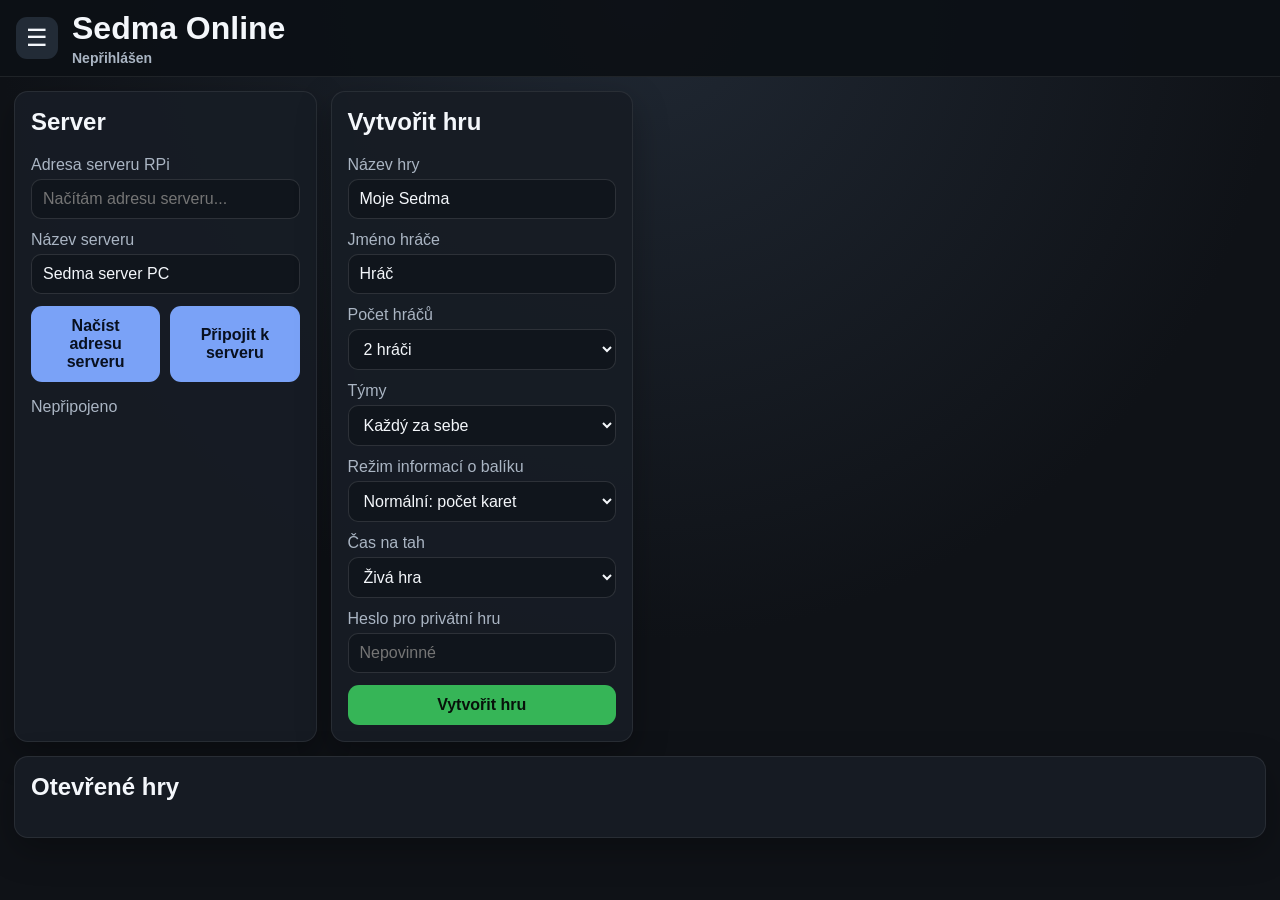
==== commit 69b84149: "Add files via upload" ====
--- a/games/sedma-web/client/index.html
+++ b/games/sedma-web/client/index.html
@@ -168,8 +168,22 @@
             <div id="deckModalContent"></div>
         </div>
     </div>
+    <script src="https://cdn.socket.io/4.7.5/socket.io.min.js"></script>
 
-    <script src="https://cdn.socket.io/4.7.5/socket.io.min.js"></script>
+    <script src="js/dom/elements.js"></script>
+    <script src="js/state/appState.js"></script>
+
+    <script src="js/utils/cards.js"></script>
+    <script src="js/utils/html.js"></script>
+
+    <script src="js/ui/toast.js"></script>
+    <script src="js/ui/screens.js"></script>
+
+    <script src="js/render/renderCards.js"></script>
+    <script src="js/render/renderLobby.js"></script>
+    <script src="js/render/renderResult.js"></script>
+    <script src="js/render/renderGame.js"></script>
+
     <script src="js/app.js"></script>
 </body>
 </html>
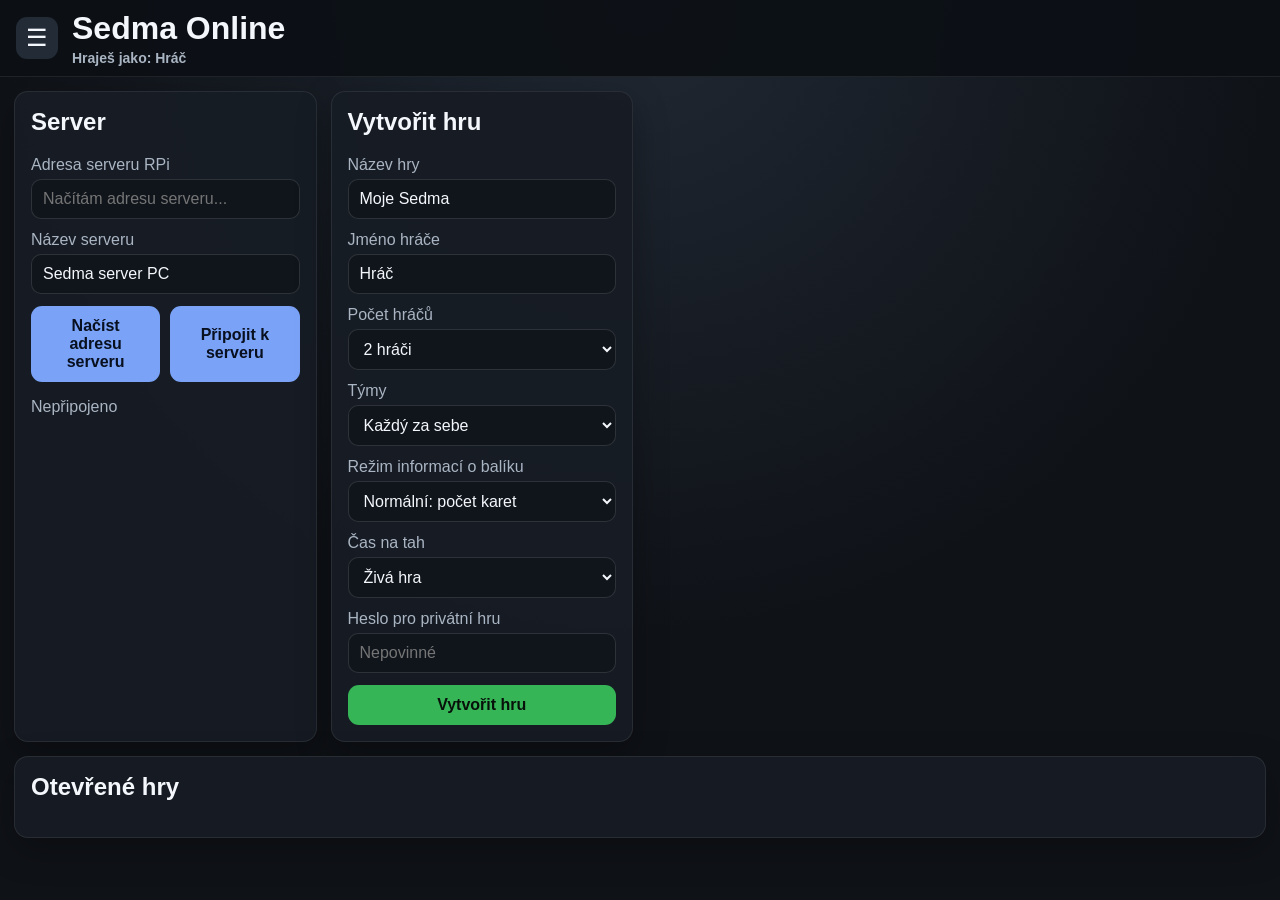
==== commit f7772ee5: "Add files via upload" ====
--- a/games/sedma-web/client/index.html
+++ b/games/sedma-web/client/index.html
@@ -4,7 +4,7 @@
     <meta charset="UTF-8">
     <title>Sedma Online</title>
     <meta name="viewport" content="width=device-width, initial-scale=1.0">
-    <link rel="stylesheet" href="css/style.css">
+    <link rel="stylesheet" href="css/style.css?v=2">
 </head>
 <body>
     <div class="app-shell">
